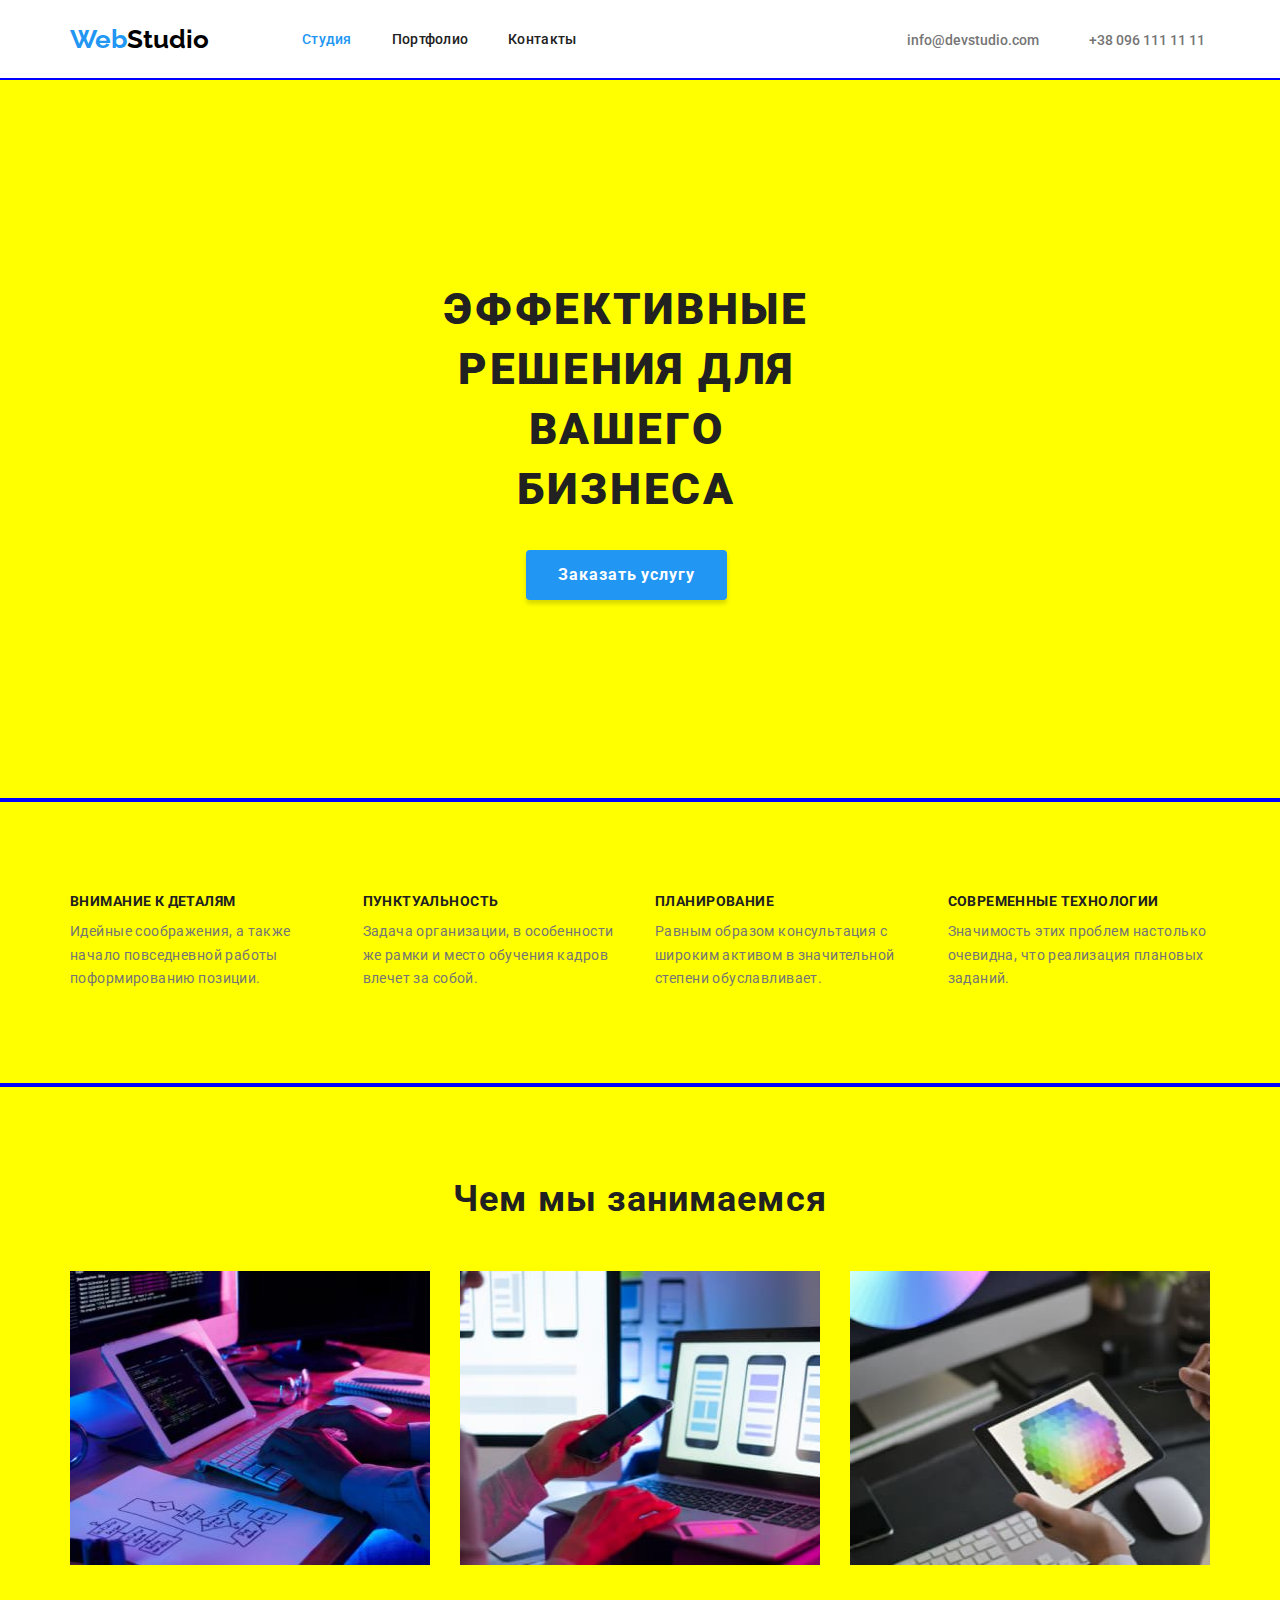
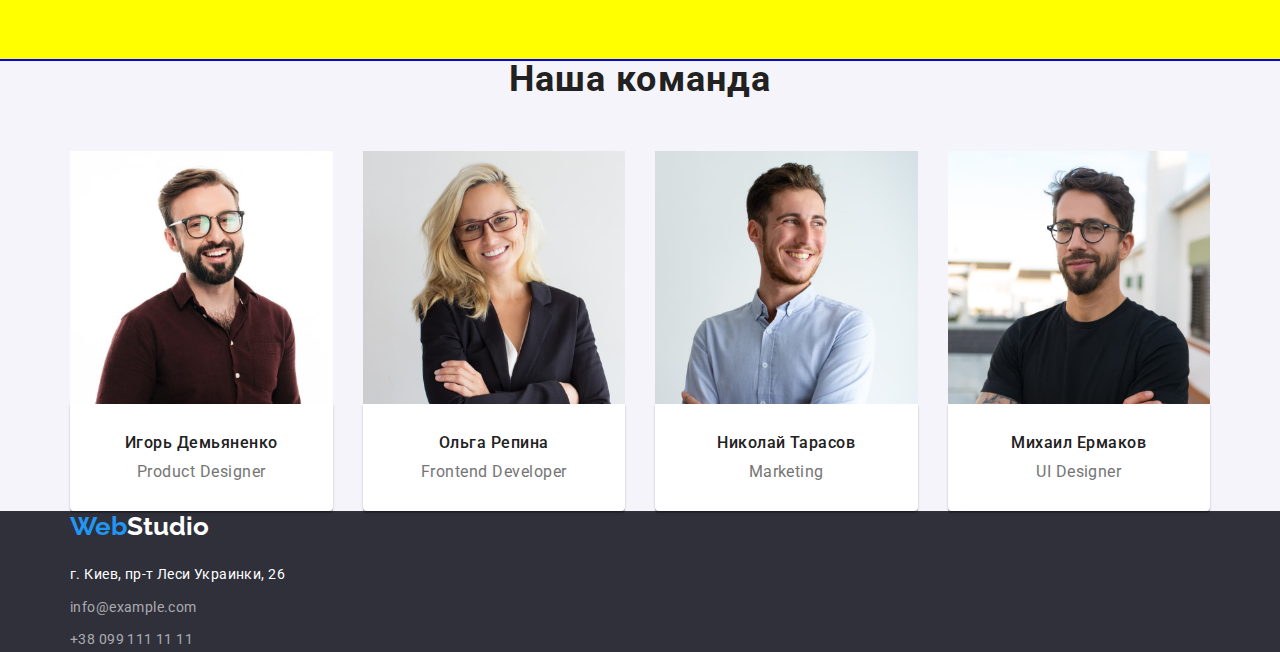
==== index.html @ c49f4e54 "hm" ====
<!DOCTYPE html>
<html lang="ru">

    <head>
        <meta charset="UTF-8" />
        <meta http-equiv="X-UA-Compatible" content="IE=edge" />
        <meta name="viewport" content="width=device-width, initial-scale=1.0" />
        <link href="https://fonts.googleapis.com/css2?family=Raleway:wght@700&family=Roboto:wght@400;500;700;900&display=swap" rel="stylesheet"/>
        <link rel="stylesheet" href="https://cdnjs.cloudflare.com/ajax/libs/modern-normalize/1.1.0/modern-normalize.min.css" />
        <link rel="stylesheet" href="./css/styles.css" />
        <title>WebStudio</title>
    </head>

    <body>
        <header>
            <div class="container header">
            <nav class="main-nav">
                <a href="/" class="logo link"> <span class="logo-blue">Web</span>Studio</a>
                <!-- Navigation to other pages -->
                <ul class="site-nav list">
                    <li class="item"><a href="" class="site-nav-link current link">Студия</a></li>
                    <li class="item"><a href="./portfolio.html" class="site-nav-link link">Портфолио</a></li>
                    <li class="item"><a href="" class="site-nav-link link">Контакты</a></li>
                </ul>
            </nav>
            <ul class="contacts list">
                <li class="item"><a href="mailto:info@devstudio.com" class="contacts-link link">info@devstudio.com</a></li>
                <li class="item"><a href="tel:+380961111111" class="contacts-link link">+38 096 111 11 11</a></li>
            </ul>
            </div>
        </header>
        <main>
            <!------------------------------ Hero --------------------------------------->
            <section class="section hero">
                
                    <h1 class="hero-title">Эффективные решения для вашего бизнеса</h1>
                    <button class="btn primary" type="button">Заказать услугу</button>
                
            </section>


            <!---------------------------- Our Features -------------------------------->
            <section class="section">
                <div class="container">
                    <h2 class="visually-hidden">Почему выбирают нас</h2>
                    <ul class="features-list list">
                        <li class="item">
                            <h3 class="features-title">Внимание к деталям</h3>
                            <p class="text">Идейные соображения, а также начало повседневной работы поформированию позиции.</p>
                        </li>
                        <li class="item">
                            <h3 class="features-title">Пунктуальность</h3>
                            <p class="text"> Задача организации, в особенности же рамки и место обучения кадров влечет за собой.</p>
                        </li>
                        <li class="item">
                            <h3 class="features-title">Планирование</h3>
                            <p class="text"> Равным образом консультация с широким активом в значительной степени обуславливает.</p>
                        </li>
                        <li class="item">
                            <h3 class="features-title">Современные технологии</h3>
                            <p class="text"> Значимость этих проблем настолько очевидна, что реализация плановых заданий.</p>
                        </li>
                    </ul>
                </div>
            </section>


            <!----------------------------- What we do --------------------------------->
            <section class="section">
                <div class="container">
                <h2 class="section-title">Чем мы занимаемся</h2>
                <ul class="products list">
                    <li class="item"><img src="./images/img-what-we-do-1.jpeg" alt="Программист пишет програмный продукт" width="370" height="294" />
                    </li>
                    <li class="item"><img src="./images/img-what-we-do-2.jpeg" alt="Дизайнер создает вайфреймы" width="370" height="294" />
                    </li>
                    <li class="item"><img src="./images/img-what-we-do-3.jpeg" alt="Дизайнер изучает цветовую гамму" width="370" height="294" />
                    </li>
                </ul>
                </div>
            </section>

            
            <!----------------------------- Our Team ----------------------------------->
            <section class="team-section">
                <div class="container">
                <h2 class="section-title">Наша команда</h2>
                <ul class="team list">
                    <li class="item">
                        <img src="./images/img-our-team-1.jpeg" alt="Дизайнер продукта" width="270" />
                        <div class="team-border">
                        <h3 class="team-title">Игорь Демьяненко</h3>
                        <p class="team-text" lang="en">Product Designer</p>
                        </div>
                    </li>
                    <li class="item">
                        <img src="./images/img-our-team-2.jpeg" alt="Программист" width="270" />
                        <div class="team-border">
                        <h3 class="team-title">Ольга Репина</h3>
                        <p class="team-text" lang="en">Frontend Developer</p>
                    </div>
                    </li>
                    <li class="item">
                        <img src="./images/img-our-team-3.jpeg" alt="Маркитолог" width="270" />
                        <div class="team-border">
                        <h3 class="team-title">Николай Тарасов</h3>
                        <p class="team-text" lang="en">Marketing</p>
                        </div>
                    </li>
                    <li class="item">
                        <img src="./images/img-our-team-4.jpeg" alt="Дизайнер" width="270" />
                        <div class="team-border">
                        <h3 class="team-title">Михаил Ермаков</h3>
                        <p class="team-text" lang="en">UI Designer</p>
                        </div>
                    </li>
                </ul>
                </div>
            </section>
        </main>
         <!----------------------------- Footer ----------------------------------->
        <footer>
            <div class="container">
                    <a href="/" class="logo link"><span class="logo-blue">Web</span>Studio</a>
                <address>
                    <ul class="address list">
                        <li class="item"><a class="footer-contacts map link" href="https://goo.gl/maps/9mpPfmxmQBcLzHdZ9">г. Киев, пр-т Леси Украинки, 26</a>
                        </li>
                        <li class="item"><a class="footer-contacts link" href="info@example.com">info@example.com</a>
                        </li>
                        <li class="item"><a class="footer-contacts link" href="tel:+380991111111">+38 099 111 11 11</a>
                        </li>
                    </ul>
                </address>
            </div>
        </footer>
    </body>
</html>
---- css/styles.css ----
:root {
/*  variables letter-spacing: 0.06em; letter-spacing: 0.02em;*/
    --main-color: #212121;
    --secondary-color: #757575;
    --accent-color: #2196f3;
    --btn-color: #F5F4FA;
    --bg-color: #2F303A;
}

body {
    margin: 0;
    font-family: "Roboto", "Arial", sans-serif;
    color: var(--main-color);
    font-style: 400;
}

h1,h2,h3,p,ul {
    margin: 0;
    padding: 0;
}

img {
    display: block;
    max-width: 100%;
}

.link {
  text-decoration: none; /* Отменяем подчеркивание у ссылки */
}

.list {
    list-style: none; /* Отменяем точки у списка */
    padding: 0;
    margin: 0;
}

.visually-hidden {
    position: absolute;
    white-space: nowrap;
    width: 1px;
    height: 1px;
    overflow: hidden;
    border: 0;
    padding: 0;
    clip: rect(0 0 0 0);
    clip-path: inset(50%);
    margin: -1px;
}

.container {
    margin-left: auto;
    margin-right: auto;
    padding-right: 15px;
    padding-left: 15px;
    width: 1170px;
}

.section {
    text-align: center;
    padding-top: 94px;
    padding-bottom: 94px;
    outline: 2px solid blue;
    background-color: yellow;
}
 /* --------------------------------------------------  Header  -------------------------------- */
header {
    border-bottom: 1px solid #ECECEC;
}
.logo {
    margin-right: 93px;
    font-family: "Raleway","Arial", sans-serif;
    font-weight: 700;
    font-size: 26px;
    line-height: 1.2;
    color:#000000;
}
.logo-blue {
    color: var(--accent-color);
}

/* Site navigation */
.header {
    display: flex;
    align-items: center;
}
.main-nav {
    display: flex;
    align-items: center;
}
.site-nav {
    display: flex;
}

.site-nav .item:not(:last-child) {
    margin-right: 40px;
}
.site-nav-link {
    display: block;
    padding-top: 32px;
    padding-bottom: 32px;
    
    color: var(--main-color);
    font-weight: 500;
    font-size: 14px;
    line-height: 1.1;
    letter-spacing: 0.02em;
}
.site-nav .item:last-child {
    margin-right: 331px;
}
.current{
    color: var(--accent-color)
}
.site-nav-link:hover,
.site-nav-link:focus {
    color: var(--accent-color);
}

/* Contacts */
.contacts {
    display: flex;
}
.contacts .item + .item {
    margin-left: 50px;
}
.contacts-link {
    font-weight: 500;
    font-size: 14px;
    line-height: 1.1;
    color: var(--secondary-color);
}
.contacts-link:hover,
.contacts-link:focus {
    color: var(--accent-color);
}

/* --------------------------------------------- Hero -----------------------------------------*/
.hero {
    padding-top: 200px;
    padding-right: 452px;
    padding-bottom: 200px;
    padding-left: 425px;

}
.hero-title {
    margin-bottom: 30px;

    font-weight: 900;
    font-size: 44px;
    line-height: 1.36;
    text-align: center;
    letter-spacing: 0.06em;
    text-transform: uppercase;
}


/* ---------------------------------------------- Features -------------------------------------*/
.features-list {
    display: flex;
}
.features-list .item {
    width: 270px;
}
.features-list .item:not(:last-child){
    margin-right: 30px;
}

.features-title {
    margin-bottom: 10px;

    font-weight: 700;
    font-size: 14px;
    line-height: 1.14;
    letter-spacing: 0.03em;
    text-transform: uppercase;
    text-align: left;
}

.text {
    font-size: 14px;
    line-height: 1.71;
    letter-spacing: 0.03em;
    text-align: left;
    color: var(--secondary-color);
}

/* ----------------------------------------------- What we do section ------------------------ */
.products {
    display: flex;
}
.products .item {
    width: 370px;
}
.products .item:not(:last-child){
    margin-right: 30px;
}
.section-title {
    margin-bottom: 50px;

    font-weight: 700;
    font-size: 36px;
    line-height: 1.16;
    text-align: center;
    letter-spacing: 0.03em;
}


/* ------------------------------------------------ Team section ---------------------------------------*/

.team-section {
    background: #F5F4FA;
}
.team {
    display: flex;
}
.team .item {
    width: 270px;
}
.team .item:not(:last-child){
    margin-right: 30px;
}
.team-title {
    margin-bottom: 10px;
    font-weight: 500;
    font-size: 16px;
    line-height: 1.18;
    text-align: center;
    letter-spacing: 0.03em;

color: #212121;
}
.team-text{
    font-size: 16px;
    line-height: 1.18;
    text-align: center;
    letter-spacing: 0.03em;
    font-weight: 400;

    color: var(--secondary-color)
}
.team-border {
    padding-top: 30px; 
    padding-bottom: 30px;
    background: #FFFFFF;

    box-shadow: 0px 1px 3px rgba(0, 0, 0, 0.12), 0px 1px 1px rgba(0, 0, 0, 0.14), 0px 2px 1px rgba(0, 0, 0, 0.2);
    border-radius: 0px 0px 4px 4px;
}

/*----------------------- Buttons----------------------------- */
.btn {
    display: inline-block;
    color: #FFFFFF;
    background-color: var(--accent-color);
    font-family: "Roboto", "Arial", sans-serif;
    font-weight: 700;
    font-size: 16px;
    line-height: 1.87;
    letter-spacing: 0.06em;
    cursor: pointer;
    border-radius: 4px;
    text-decoration: none;
    border: none;
    text-align: center;

}
.primary {
    min-width: 200px;
    padding: 10px 32px;
    box-shadow: 0px 4px 4px rgba(0, 0, 0, 0.15);
}

.filter{
    color: var(--main-color);

    background-color: var(--btn-color);
    padding: 6px 22px;
    min-width: 73px;
    font-weight: 500;
    font-size: 16px;
    line-height: 1.62;
    letter-spacing: 0.03em;
}

.btn:hover, .btn:focus {
    color: #FFFFFF ;
    background-color:var(--accent-color);
}
.filter:hover, filter:focus {
    box-shadow: 0px 3px 1px rgba(0, 0, 0, 0.1), 0px 1px 2px rgba(0, 0, 0, 0.08), 0px 2px 2px rgba(0, 0, 0, 0.12);
}

/* -----------------------------------------  Portfolio section--------------------------------- */
.filters {
    display: flex;
    justify-content: center;
    margin-bottom: 56px;
}
.filters .item{
    margin-right: 8px;
}
.filters .item:last-child {
    margin-right: 0;
}

.portfolio {
display: flex;
flex-wrap: wrap;
}
.portfolio-item {
    width: calc((100% - 60px) / 3);
    margin-right: 30px;
    margin-bottom: 30px;
}
.portfolio-item:nth-child(3n){
    margin-right: 0;
}
.portfolio-item:nth-last-child(-n + 3) {
    margin-bottom: 0;
}
.portfolio-item .item-title {
    margin-bottom: 4px;
    }

.item-title {
    font-weight: 700;
    font-size: 18px;
    line-height: 2;
    letter-spacing: 0.06em;
}
.item-text {
    font-size: 16px;
    line-height: 1.8;
    letter-spacing: 0.03em;
    color: var(--secondary-color);
}
.border {
    border-left: 1px solid #EEEEEE;
    border-right: 1px solid #EEEEEE;
    border-bottom: 1px solid #EEEEEE;
    padding: 20px 24px;
}

/* -----------------------------------------------  Footer -------------------------------------- */
footer {
    background-color: var(--bg-color);
}
.footer-contacts{
    display: block;
    font-size: 14px;
    line-height: 1.71;
    letter-spacing: 0.03em;
    font-style: normal;
    color: rgba(255, 255, 255, 0.6);
    }
    .address .item:not(:last-child) {
    margin-bottom: 9px;
}

.map {
    color: #ffffff;
}

.footer-contacts:hover,
.footer-contacts:focus{
    color: var(--accent-color);
}

footer .logo{
    color: #ffffff;
    display: block;
    margin-bottom: 20px;
}
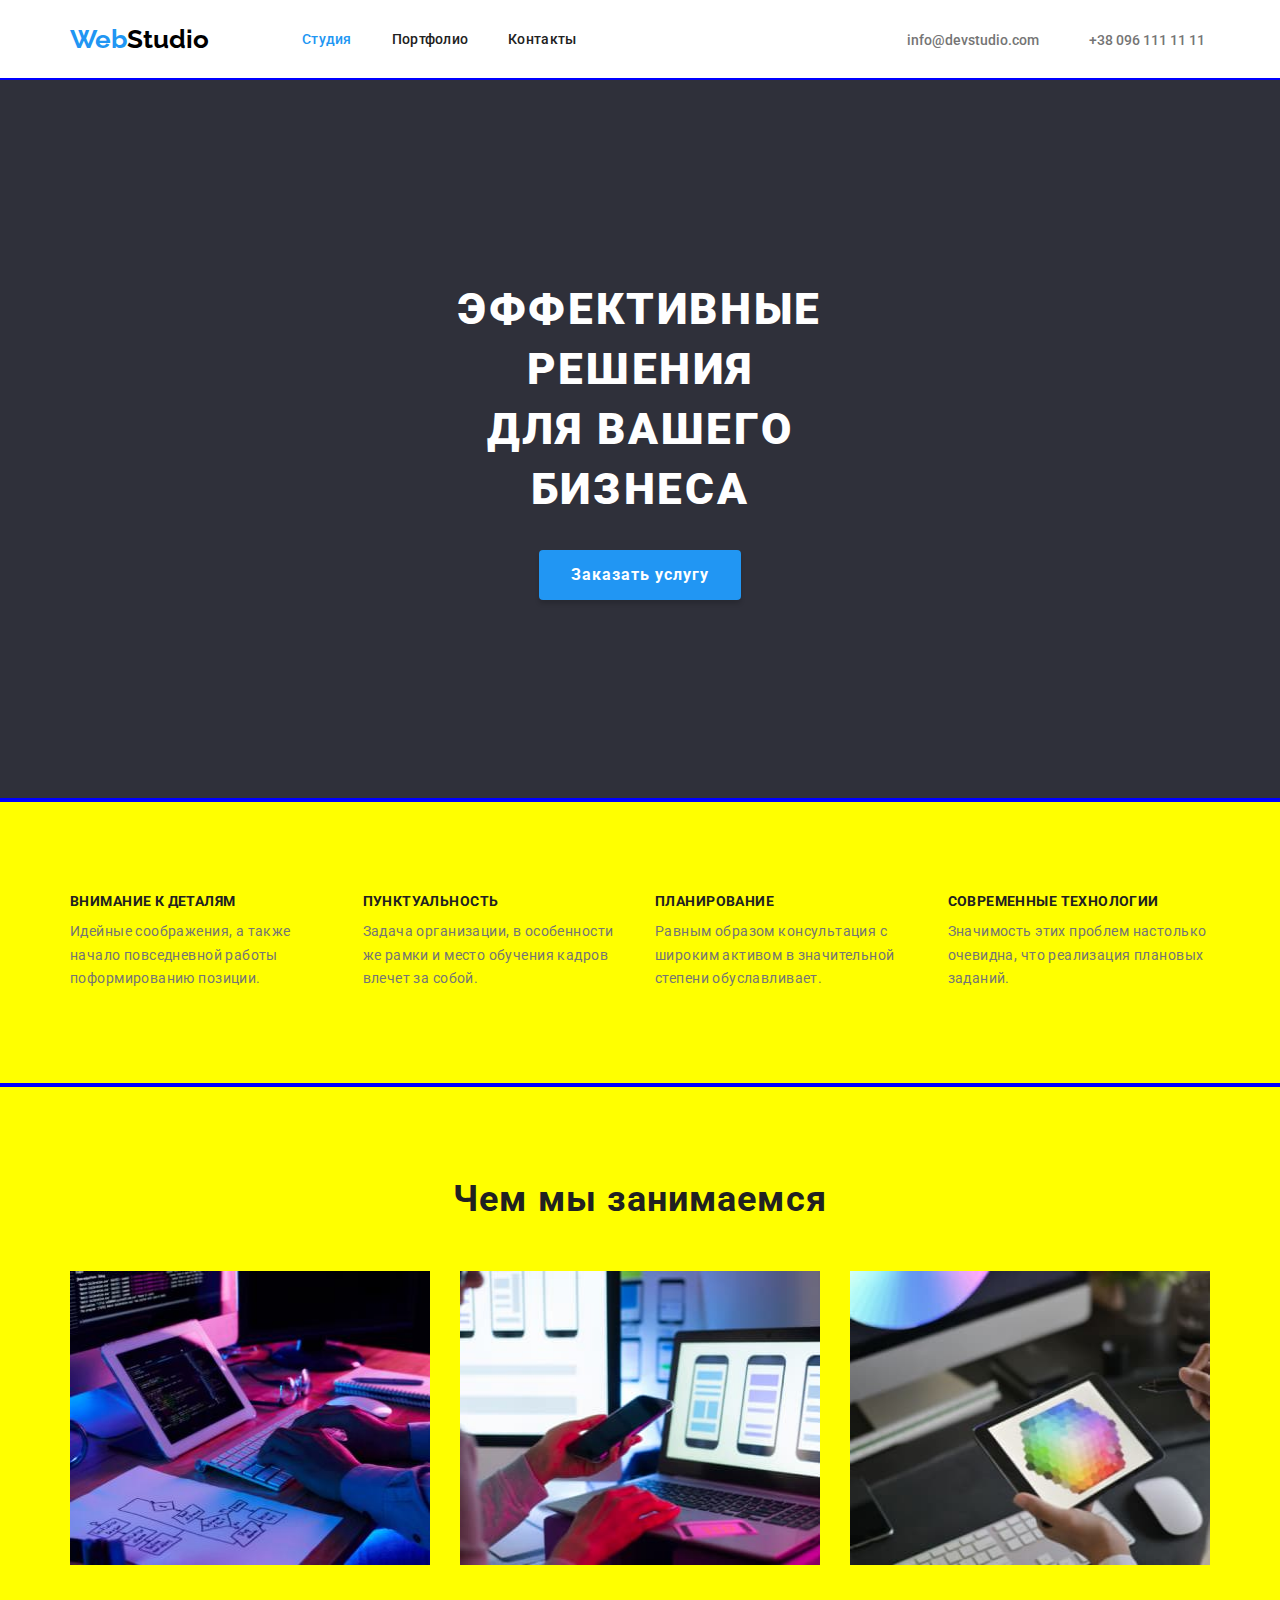
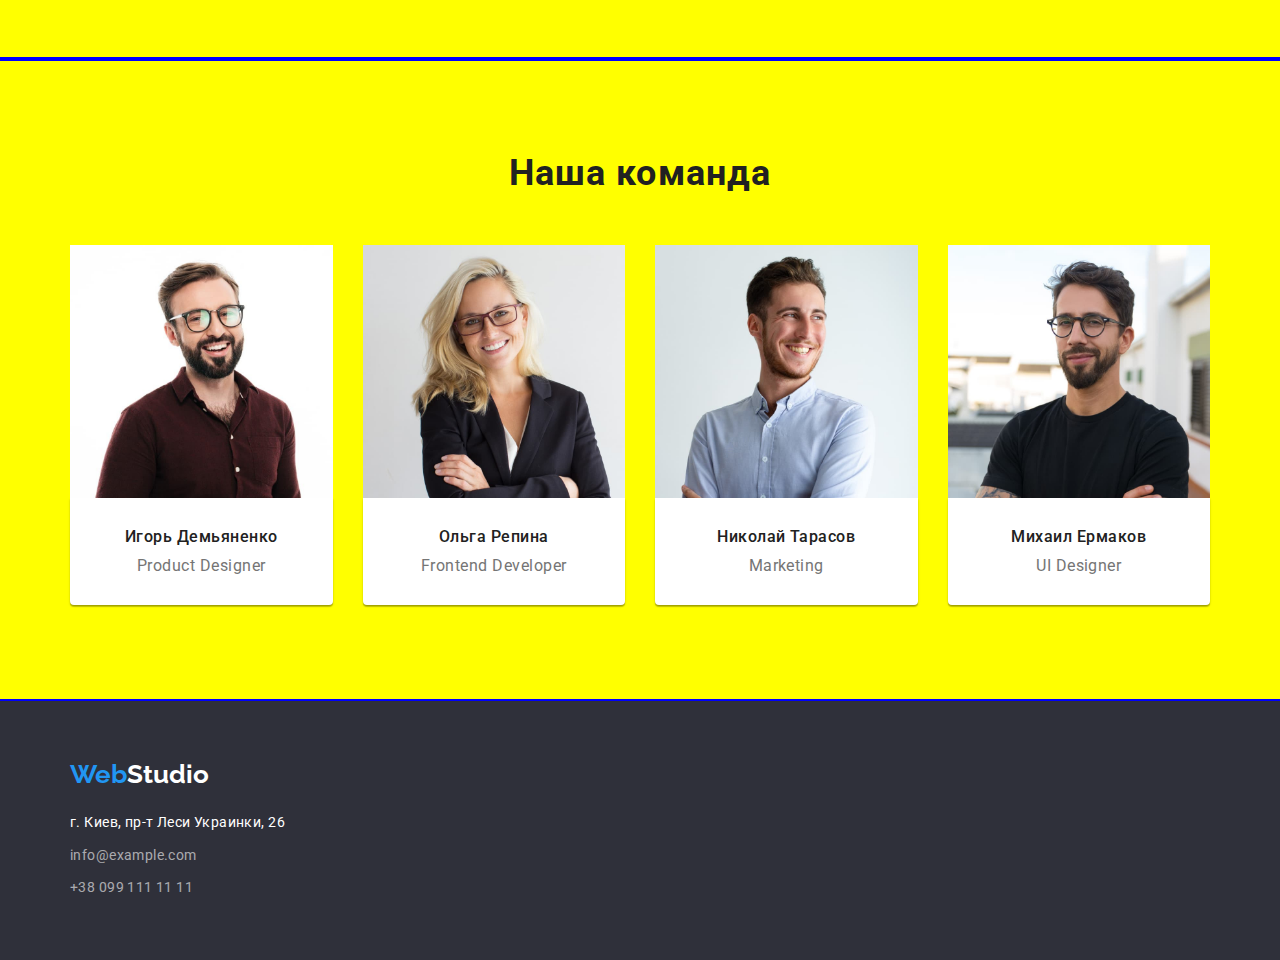
==== commit d8254b96: "fixed section" ====
--- a/index.html
+++ b/index.html
@@ -33,7 +33,7 @@
             <!------------------------------ Hero --------------------------------------->
             <section class="section hero">
                 
-                    <h1 class="hero-title">Эффективные решения для вашего бизнеса</h1>
+                    <h1 class="hero-title">Эффективные решения <br>для вашего бизнеса</h1>
                     <button class="btn primary" type="button">Заказать услугу</button>
                 
             </section>
@@ -82,7 +82,7 @@
 
             
             <!----------------------------- Our Team ----------------------------------->
-            <section class="team-section">
+            <section class="section">
                 <div class="container">
                 <h2 class="section-title">Наша команда</h2>
                 <ul class="team list">
--- a/css/styles.css
+++ b/css/styles.css
@@ -11,7 +11,9 @@
     margin: 0;
     font-family: "Roboto", "Arial", sans-serif;
     color: var(--main-color);
-    font-style: 400;
+    font-style: normal;
+    font-weight: 400;
+
 }
 
 h1,h2,h3,p,ul {
@@ -139,7 +141,8 @@
     padding-top: 200px;
     padding-right: 452px;
     padding-bottom: 200px;
-    padding-left: 425px;
+    padding-left: 452px;
+    background: #2F303A;
 
 }
 .hero-title {
@@ -151,6 +154,8 @@
     text-align: center;
     letter-spacing: 0.06em;
     text-transform: uppercase;
+
+    color: #FFFFFF;
 }
 
 
@@ -294,7 +299,7 @@
 .filters {
     display: flex;
     justify-content: center;
-    margin-bottom: 56px;
+    margin-bottom: 50px;
 }
 .filters .item{
     margin-right: 8px;
@@ -343,17 +348,22 @@
 
 /* -----------------------------------------------  Footer -------------------------------------- */
 footer {
+    padding-top: 60px;
+    padding-bottom: 60px;
+
     background-color: var(--bg-color);
 }
 .footer-contacts{
     display: block;
+
+    font-style: normal;
     font-size: 14px;
     line-height: 1.71;
     letter-spacing: 0.03em;
-    font-style: normal;
     color: rgba(255, 255, 255, 0.6);
     }
-    .address .item:not(:last-child) {
+
+.address .item:not(:last-child) {
     margin-bottom: 9px;
 }
 
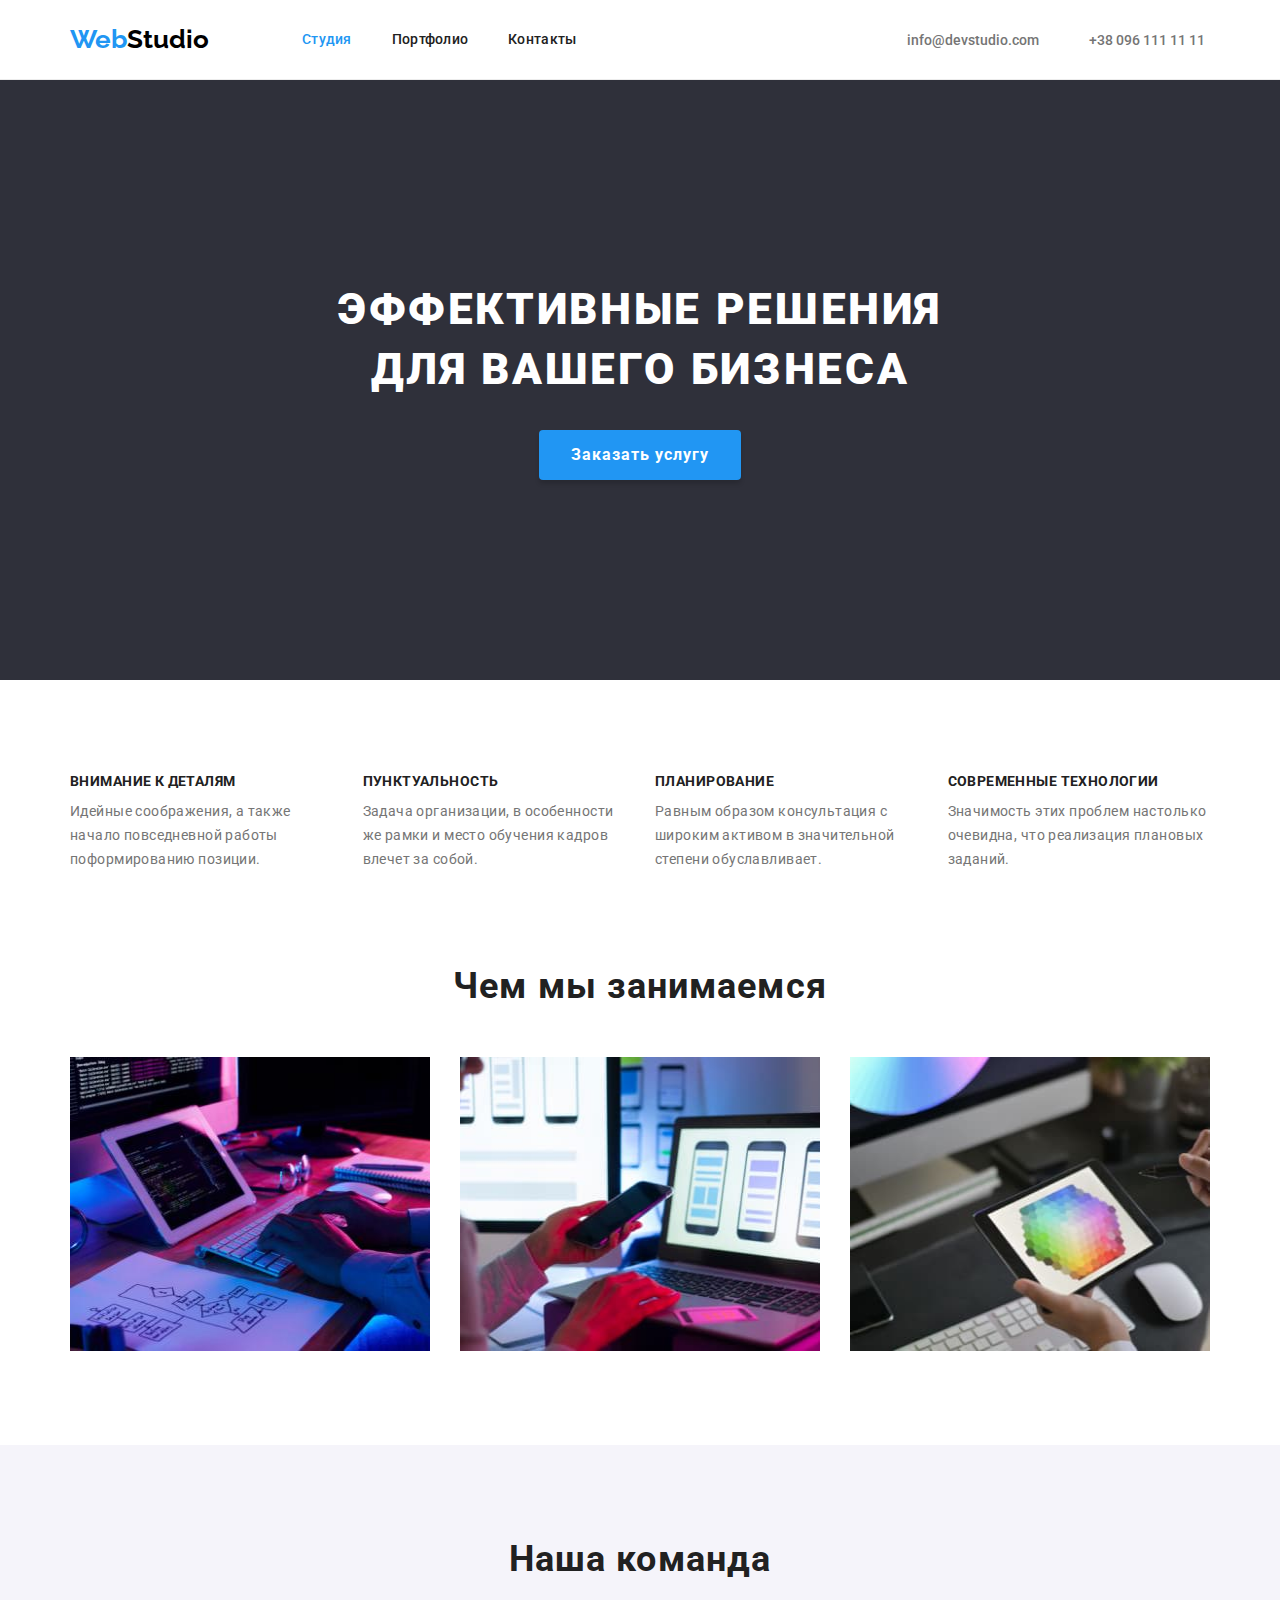
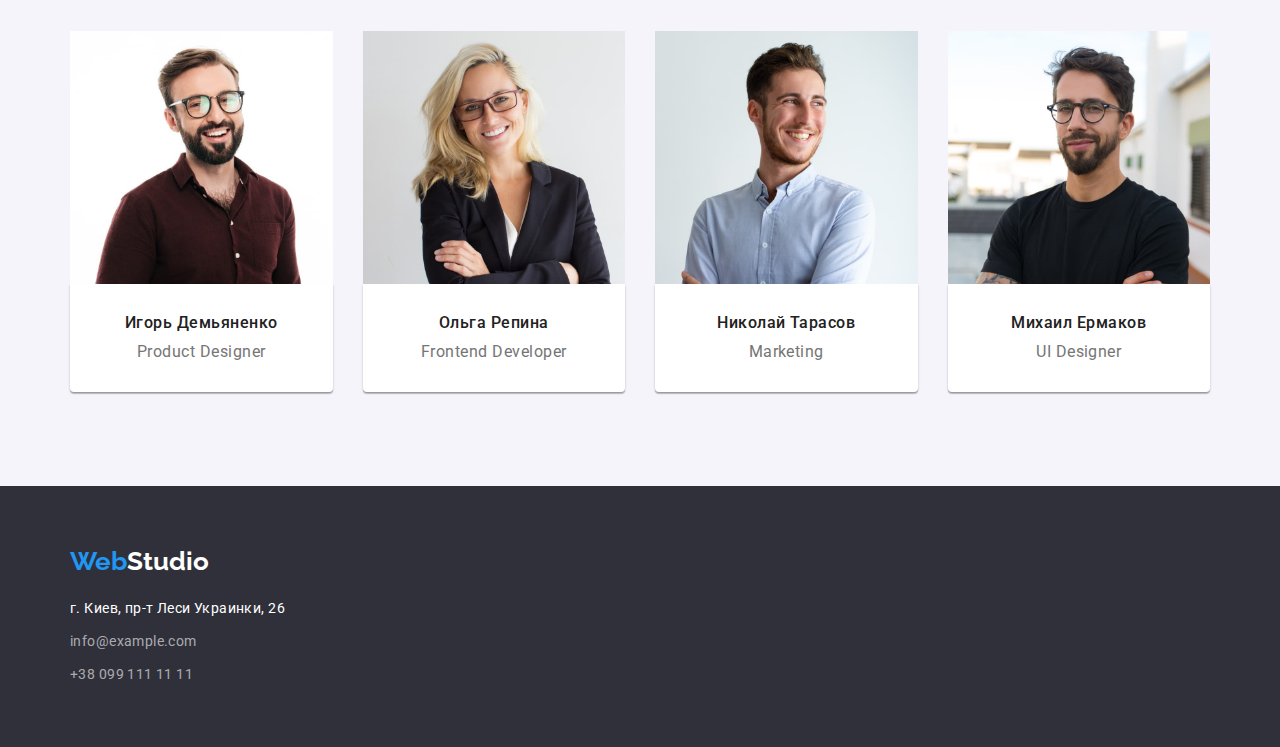
==== commit a090a661: "fixed feature section" ====
--- a/index.html
+++ b/index.html
@@ -40,7 +40,7 @@
 
 
             <!---------------------------- Our Features -------------------------------->
-            <section class="section">
+            <section class="section feature-section">
                 <div class="container">
                     <h2 class="visually-hidden">Почему выбирают нас</h2>
                     <ul class="features-list list">
@@ -82,7 +82,7 @@
 
             
             <!----------------------------- Our Team ----------------------------------->
-            <section class="section">
+            <section class="section team-section">
                 <div class="container">
                 <h2 class="section-title">Наша команда</h2>
                 <ul class="team list">
@@ -118,7 +118,7 @@
                 </div>
             </section>
         </main>
-         <!----------------------------- Footer ----------------------------------->
+         <!--                    Footer                        -->
         <footer>
             <div class="container">
                     <a href="/" class="logo link"><span class="logo-blue">Web</span>Studio</a>
--- a/css/styles.css
+++ b/css/styles.css
@@ -61,8 +61,6 @@
     text-align: center;
     padding-top: 94px;
     padding-bottom: 94px;
-    outline: 2px solid blue;
-    background-color: yellow;
 }
  /* --------------------------------------------------  Header  -------------------------------- */
 header {
@@ -139,12 +137,10 @@
 /* --------------------------------------------- Hero -----------------------------------------*/
 .hero {
     padding-top: 200px;
-    padding-right: 452px;
     padding-bottom: 200px;
-    padding-left: 452px;
-    background: #2F303A;
-
-}
+    background-color: var(--bg-color);
+}
+
 .hero-title {
     margin-bottom: 30px;
 
@@ -160,6 +156,9 @@
 
 
 /* ---------------------------------------------- Features -------------------------------------*/
+.feature-section {
+    padding-bottom:0;
+}
 .features-list {
     display: flex;
 }
